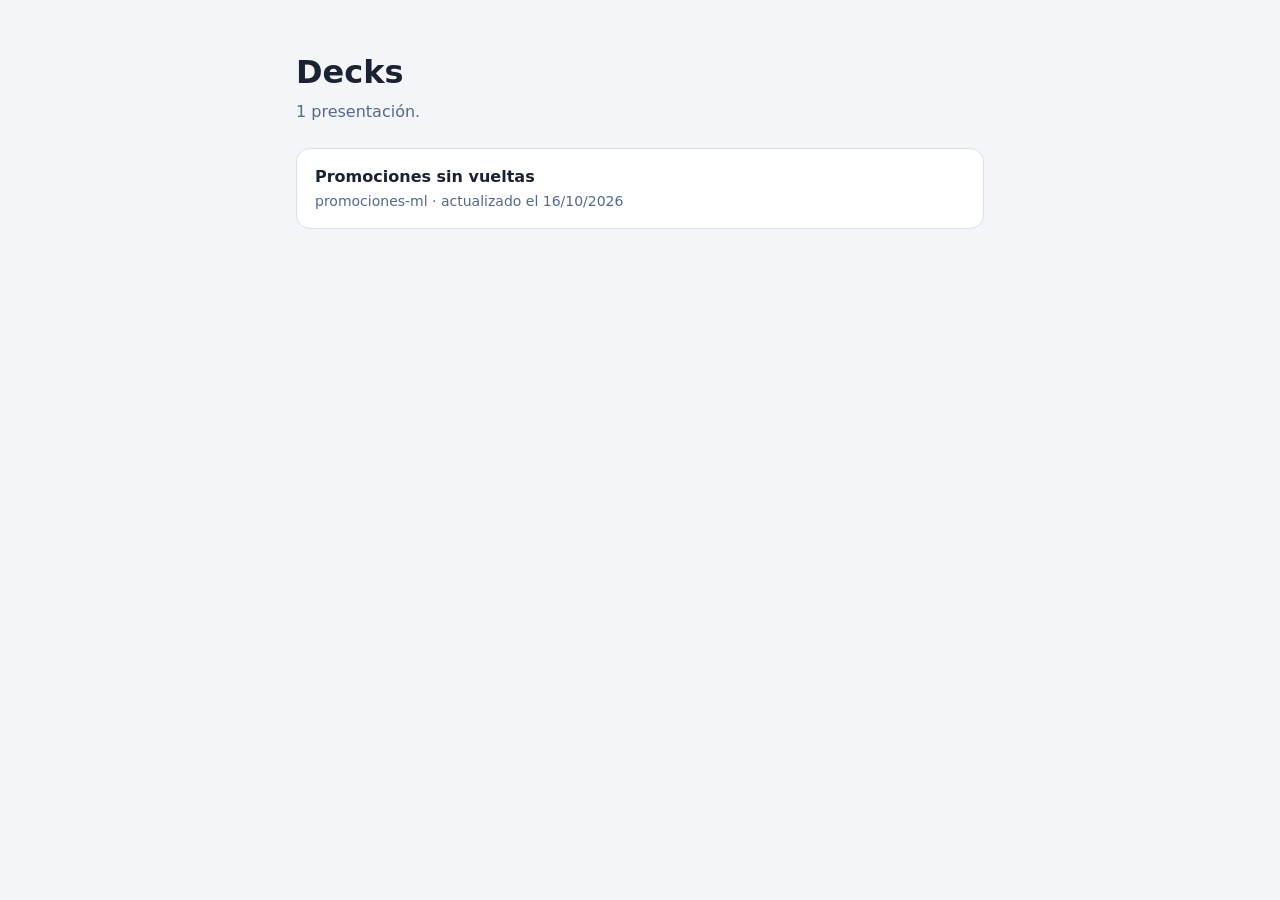
==== index.html @ 7a4c6160 "Deploy de kevinzaracho/decks-source@5b436b0" ====
<!doctype html>
<html lang="es-AR">
  <head>
    <meta charset="utf-8" />
    <meta name="viewport" content="width=device-width, initial-scale=1" />
    <meta name="robots" content="noindex, nofollow" />
    <title>Decks</title>
    <style>
      :root { color-scheme: light dark; --bg: #f3f5f9; --card: #ffffff; --ink: #1b2232; --muted: #56688c; --line: #dbe0eb; --accent: #c8007a; }
      @media (prefers-color-scheme: dark) { :root { --bg: #111522; --card: #1a2032; --ink: #eef1f7; --muted: #a3b0cc; --line: #2c3550; --accent: #ff5cb8; } }
      * { box-sizing: border-box; }
      body { margin: 0; background: var(--bg); color: var(--ink); font: 16px/1.5 system-ui, -apple-system, "Segoe UI", sans-serif; }
      main { max-width: 720px; margin: 0 auto; padding: 48px 16px; }
      h1 { margin: 0 0 4px; font-size: 32px; }
      p { margin: 0 0 24px; color: var(--muted); }
      ul { list-style: none; margin: 0; padding: 0; display: grid; gap: 12px; }
      a { display: grid; gap: 2px; padding: 16px 18px; border: 1px solid var(--line); border-radius: 14px; background: var(--card); color: inherit; text-decoration: none; }
      a:hover, a:focus-visible { border-color: var(--accent); }
      .t { font-weight: 700; }
      .m { font-size: 14px; color: var(--muted); }
    </style>
  </head>
  <body>
    <main>
      <h1>Decks</h1>
      <p>1 presentación.</p>
      <ul>
      <li><a href="promociones-ml/"><span class="t">Promociones sin vueltas</span><span class="m">promociones-ml · actualizado el 16/10/2026</span></a></li>
      </ul>
    </main>
  </body>
</html>
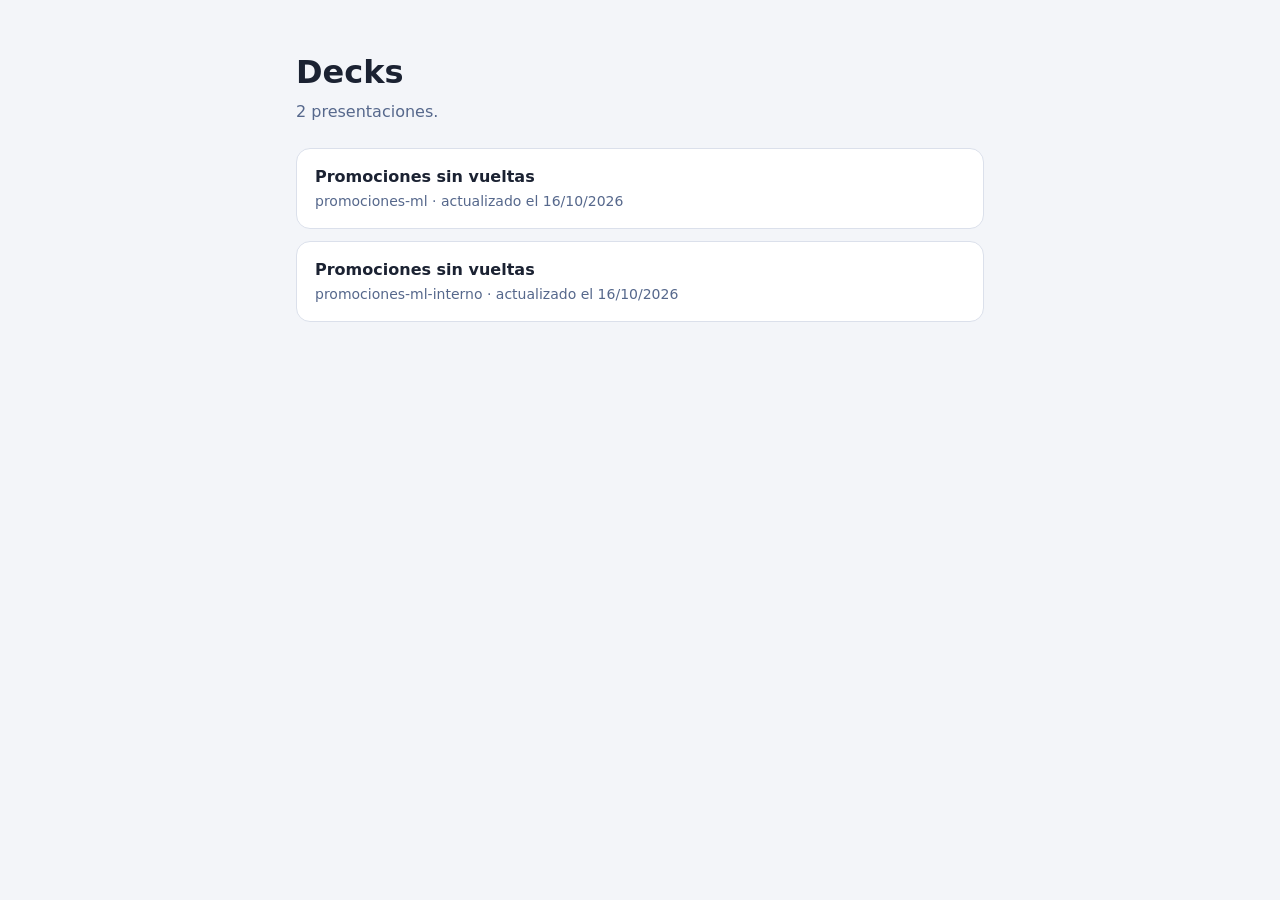
==== commit 6d81db62: "Deploy de kevinzaracho/decks-source@4fc20b1" ====
--- a/index.html
+++ b/index.html
@@ -23,9 +23,10 @@
   <body>
     <main>
       <h1>Decks</h1>
-      <p>1 presentación.</p>
+      <p>2 presentaciones.</p>
       <ul>
       <li><a href="promociones-ml/"><span class="t">Promociones sin vueltas</span><span class="m">promociones-ml · actualizado el 16/10/2026</span></a></li>
+      <li><a href="promociones-ml-interno/"><span class="t">Promociones sin vueltas</span><span class="m">promociones-ml-interno · actualizado el 16/10/2026</span></a></li>
       </ul>
     </main>
   </body>
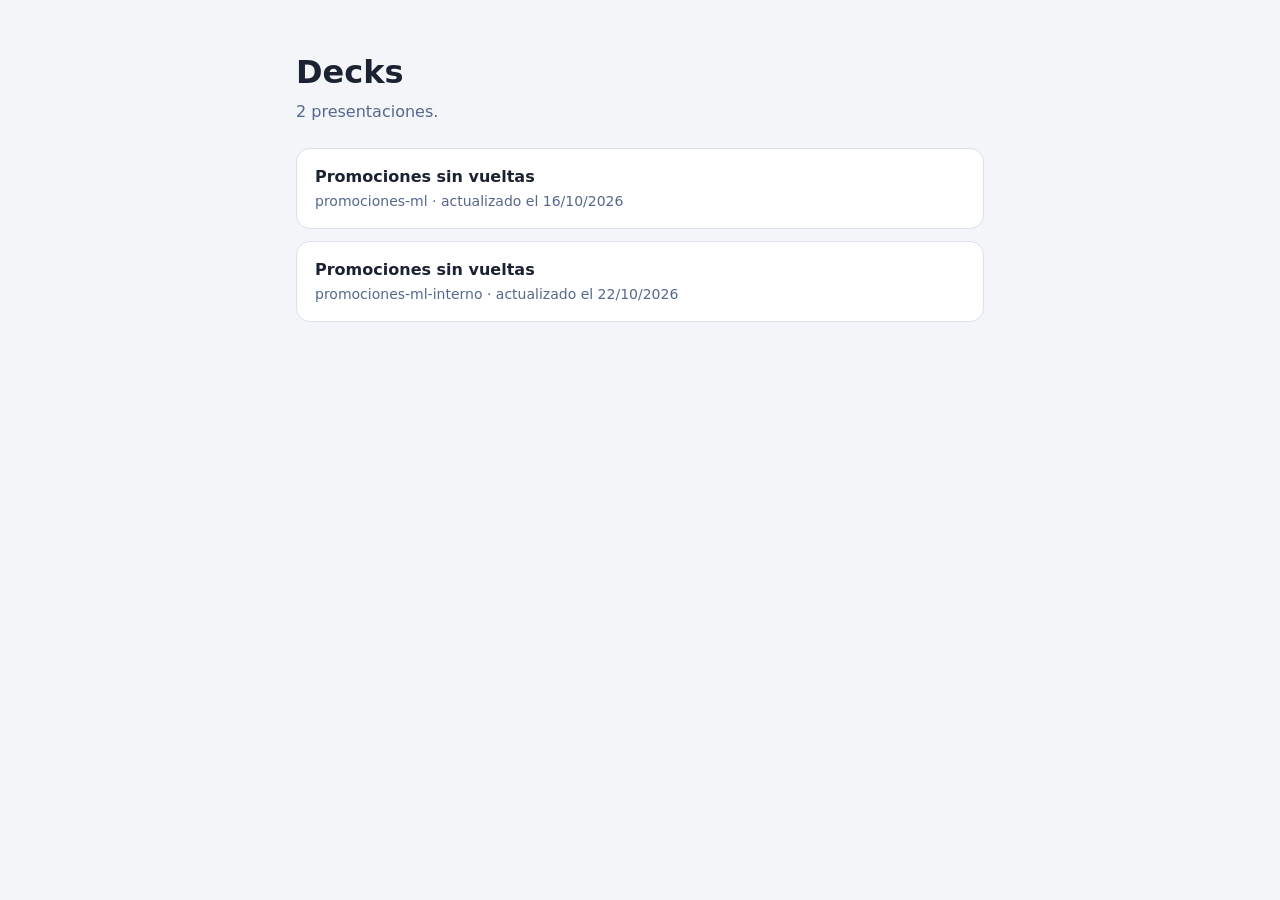
==== commit 89966da6: "Deploy de kevinzaracho/decks-source@d1e8955" ====
--- a/index.html
+++ b/index.html
@@ -26,7 +26,7 @@
       <p>2 presentaciones.</p>
       <ul>
       <li><a href="promociones-ml/"><span class="t">Promociones sin vueltas</span><span class="m">promociones-ml · actualizado el 16/10/2026</span></a></li>
-      <li><a href="promociones-ml-interno/"><span class="t">Promociones sin vueltas</span><span class="m">promociones-ml-interno · actualizado el 16/10/2026</span></a></li>
+      <li><a href="promociones-ml-interno/"><span class="t">Promociones sin vueltas</span><span class="m">promociones-ml-interno · actualizado el 22/10/2026</span></a></li>
       </ul>
     </main>
   </body>
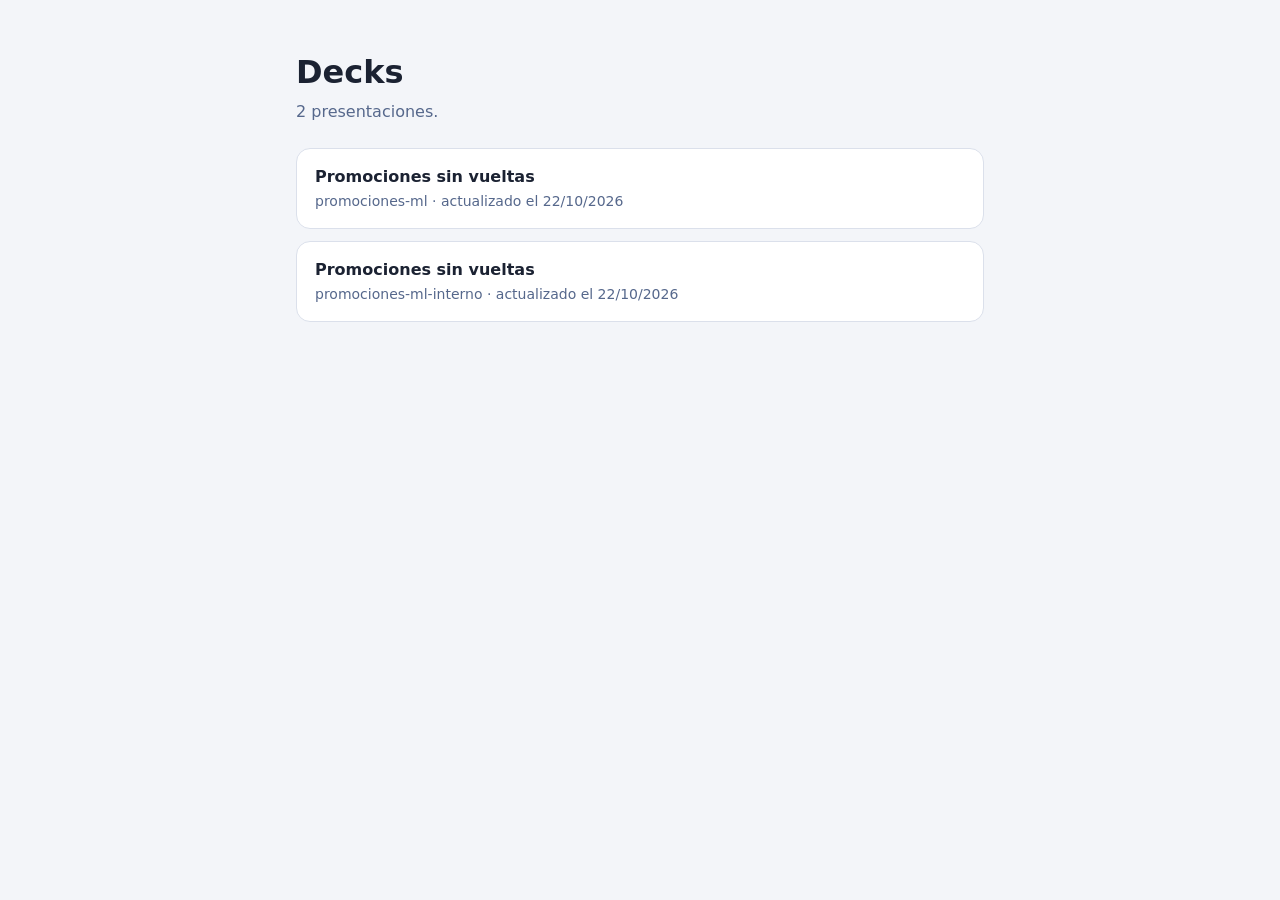
==== commit 35195625: "Deploy de kevinzaracho/decks-source@587f869" ====
--- a/index.html
+++ b/index.html
@@ -25,7 +25,7 @@
       <h1>Decks</h1>
       <p>2 presentaciones.</p>
       <ul>
-      <li><a href="promociones-ml/"><span class="t">Promociones sin vueltas</span><span class="m">promociones-ml · actualizado el 16/10/2026</span></a></li>
+      <li><a href="promociones-ml/"><span class="t">Promociones sin vueltas</span><span class="m">promociones-ml · actualizado el 22/10/2026</span></a></li>
       <li><a href="promociones-ml-interno/"><span class="t">Promociones sin vueltas</span><span class="m">promociones-ml-interno · actualizado el 22/10/2026</span></a></li>
       </ul>
     </main>
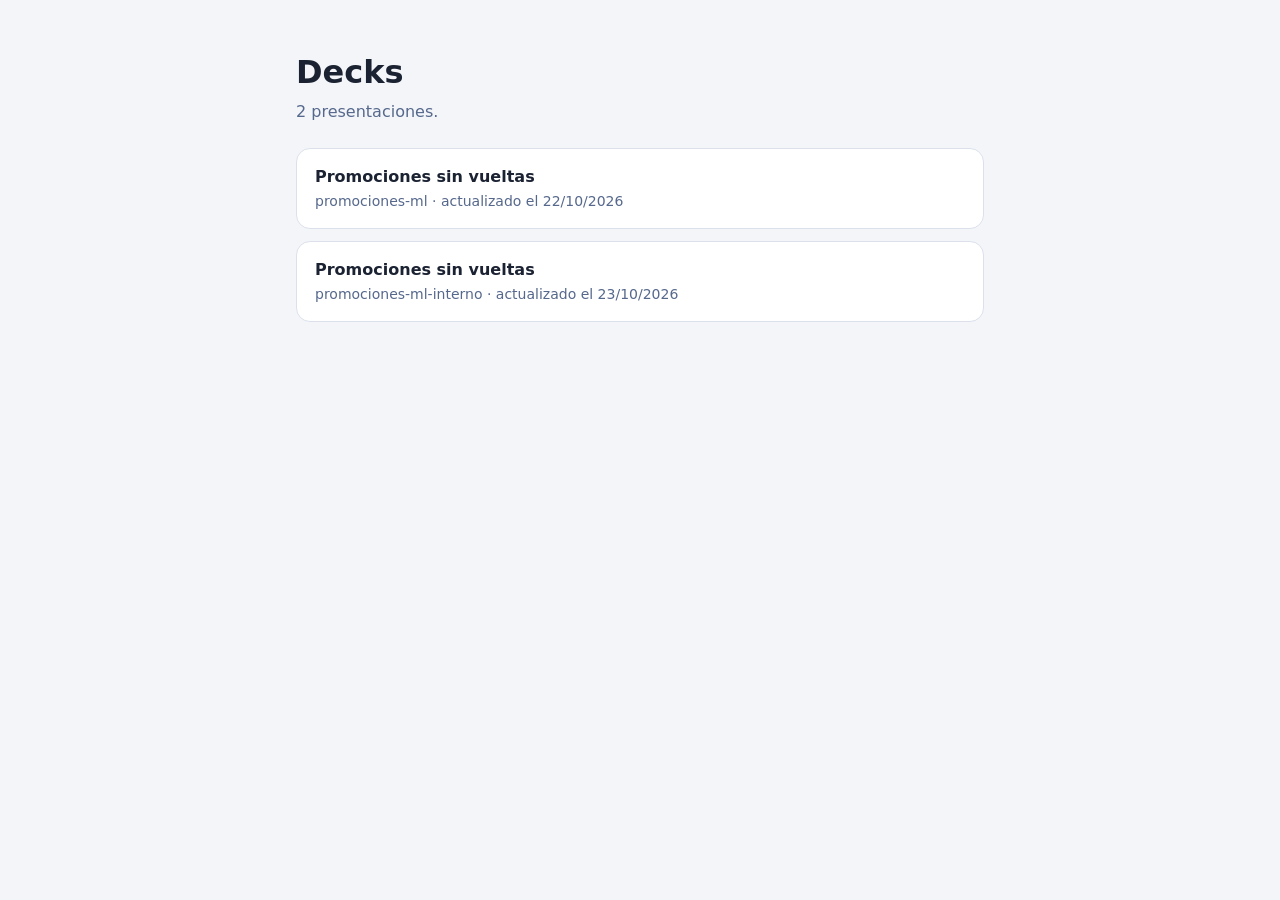
==== commit b0be88d1: "Deploy de kevinzaracho/decks-source@cd9cab9" ====
--- a/index.html
+++ b/index.html
@@ -26,7 +26,7 @@
       <p>2 presentaciones.</p>
       <ul>
       <li><a href="promociones-ml/"><span class="t">Promociones sin vueltas</span><span class="m">promociones-ml · actualizado el 22/10/2026</span></a></li>
-      <li><a href="promociones-ml-interno/"><span class="t">Promociones sin vueltas</span><span class="m">promociones-ml-interno · actualizado el 22/10/2026</span></a></li>
+      <li><a href="promociones-ml-interno/"><span class="t">Promociones sin vueltas</span><span class="m">promociones-ml-interno · actualizado el 23/10/2026</span></a></li>
       </ul>
     </main>
   </body>
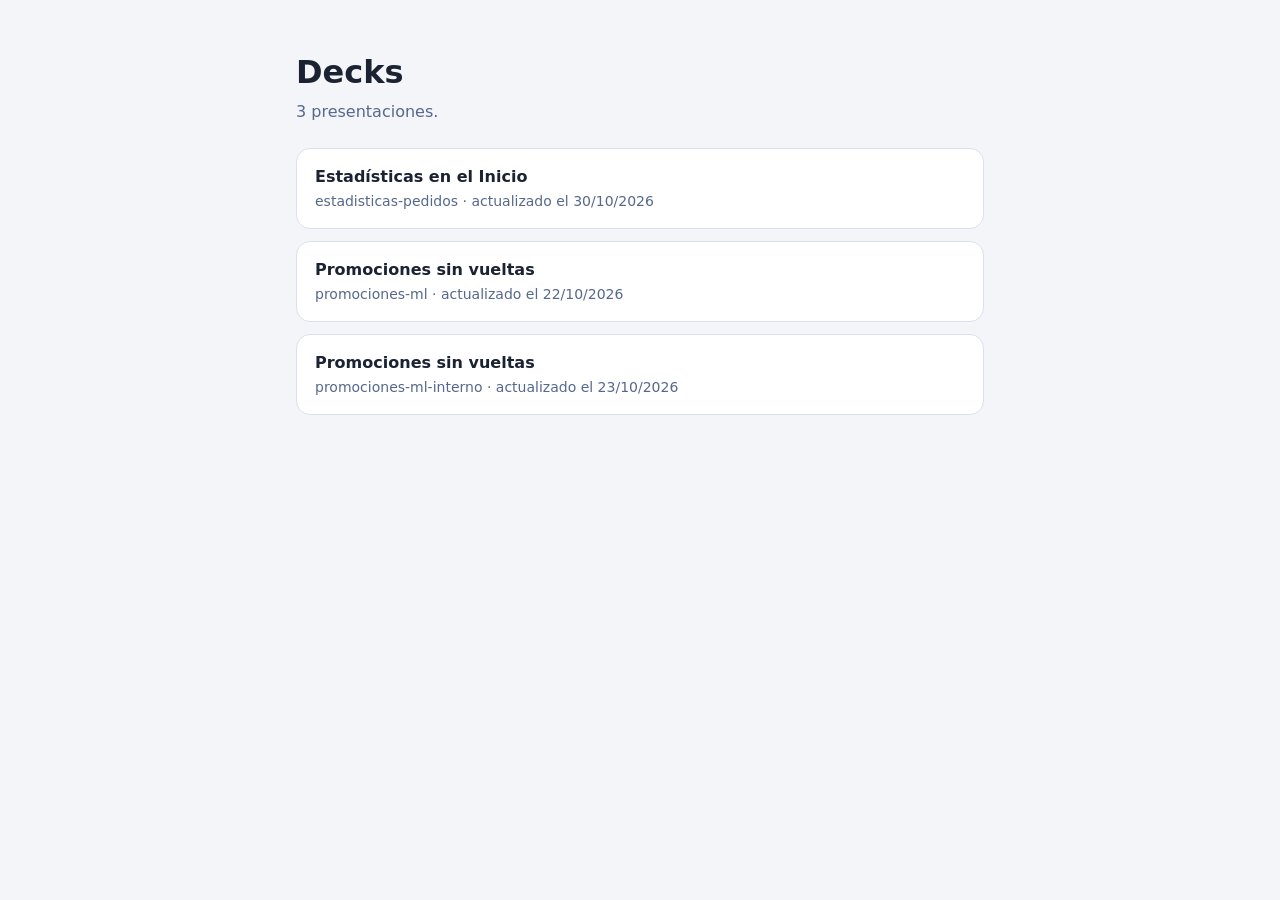
==== commit 2534fc71: "Deploy de kevinzaracho/decks-source@664b566" ====
--- a/index.html
+++ b/index.html
@@ -23,8 +23,9 @@
   <body>
     <main>
       <h1>Decks</h1>
-      <p>2 presentaciones.</p>
+      <p>3 presentaciones.</p>
       <ul>
+      <li><a href="estadisticas-pedidos/"><span class="t">Estadísticas en el Inicio</span><span class="m">estadisticas-pedidos · actualizado el 30/10/2026</span></a></li>
       <li><a href="promociones-ml/"><span class="t">Promociones sin vueltas</span><span class="m">promociones-ml · actualizado el 22/10/2026</span></a></li>
       <li><a href="promociones-ml-interno/"><span class="t">Promociones sin vueltas</span><span class="m">promociones-ml-interno · actualizado el 23/10/2026</span></a></li>
       </ul>
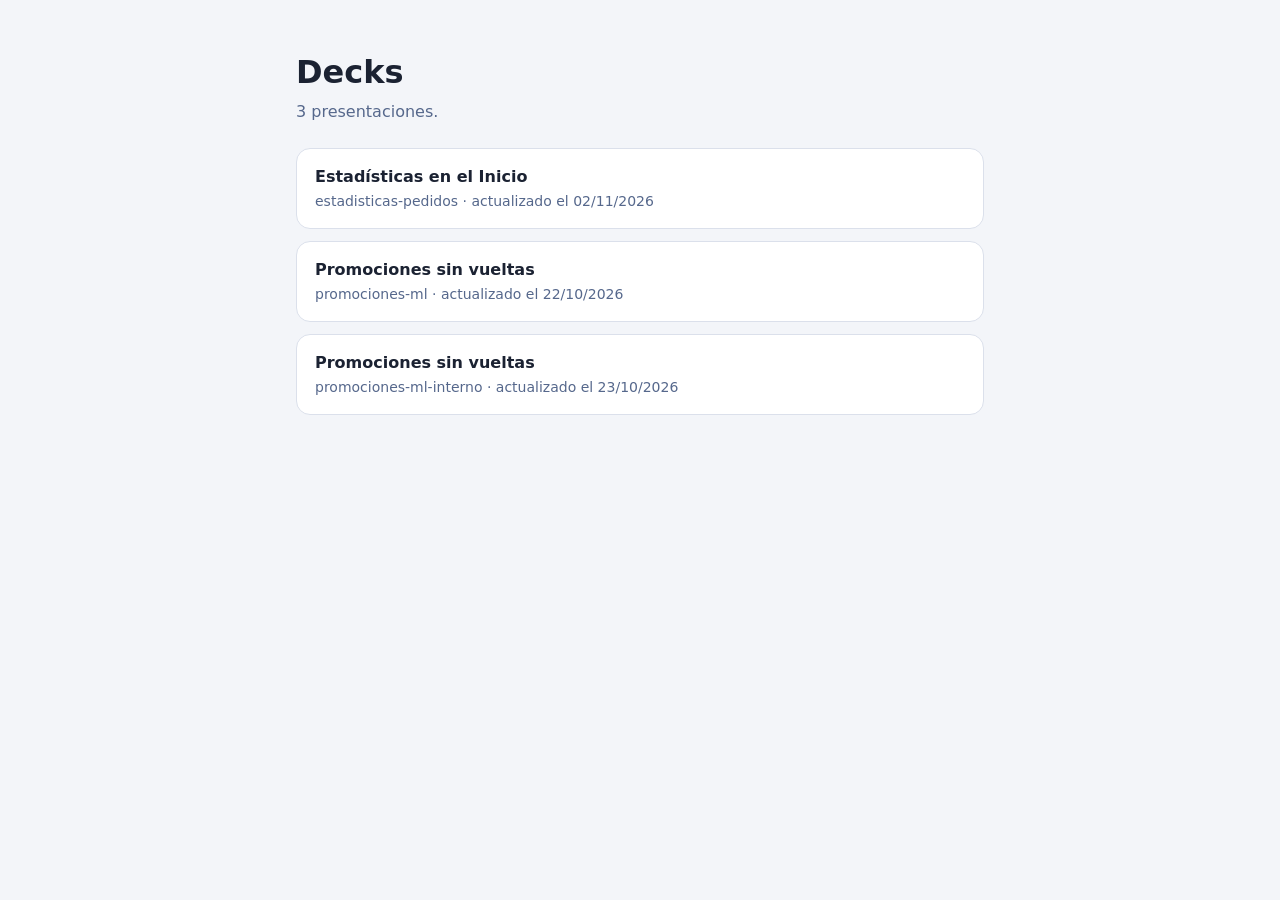
==== commit 84baf610: "Deploy de kevinzaracho/decks-source@3ca915c" ====
--- a/index.html
+++ b/index.html
@@ -25,7 +25,7 @@
       <h1>Decks</h1>
       <p>3 presentaciones.</p>
       <ul>
-      <li><a href="estadisticas-pedidos/"><span class="t">Estadísticas en el Inicio</span><span class="m">estadisticas-pedidos · actualizado el 30/10/2026</span></a></li>
+      <li><a href="estadisticas-pedidos/"><span class="t">Estadísticas en el Inicio</span><span class="m">estadisticas-pedidos · actualizado el 02/11/2026</span></a></li>
       <li><a href="promociones-ml/"><span class="t">Promociones sin vueltas</span><span class="m">promociones-ml · actualizado el 22/10/2026</span></a></li>
       <li><a href="promociones-ml-interno/"><span class="t">Promociones sin vueltas</span><span class="m">promociones-ml-interno · actualizado el 23/10/2026</span></a></li>
       </ul>
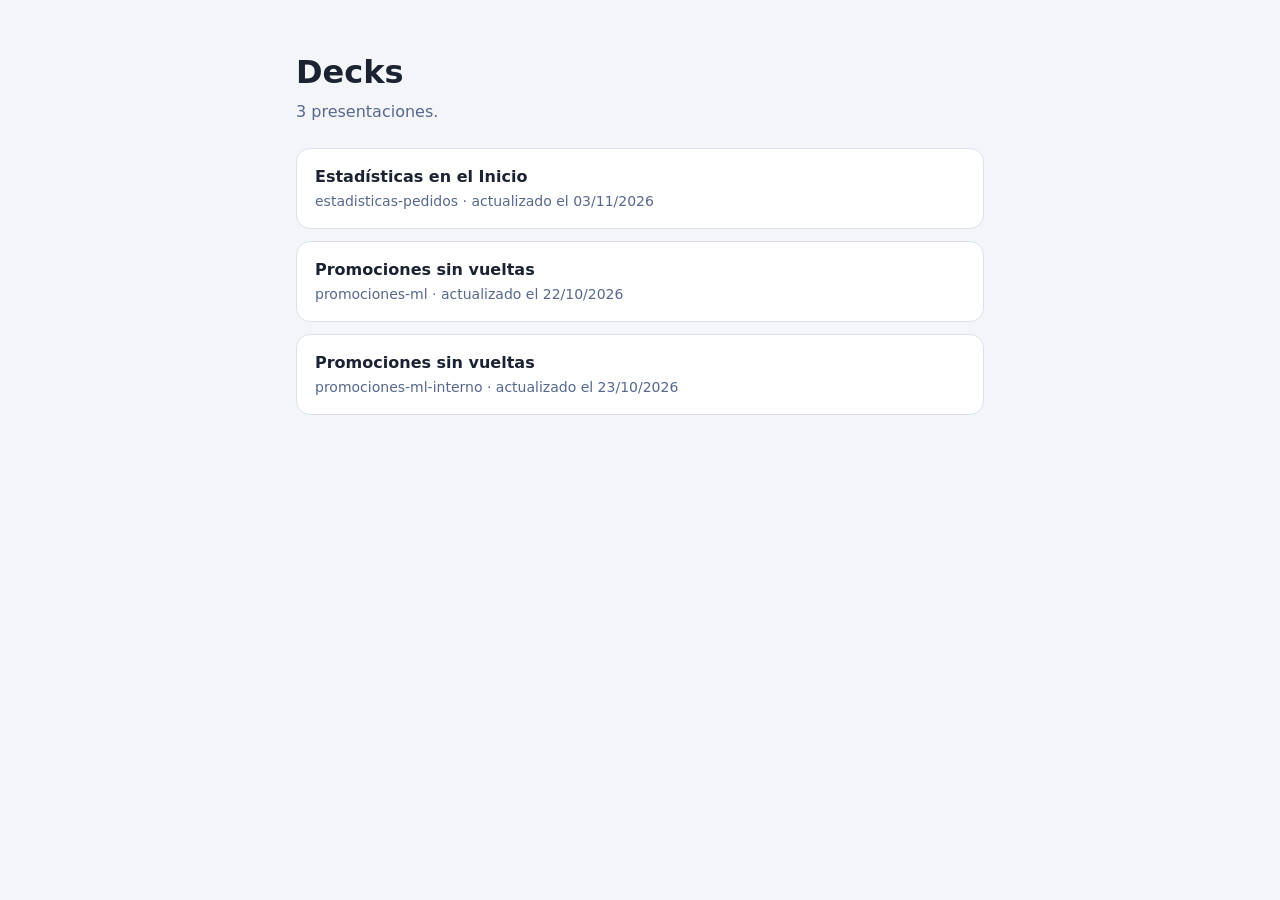
==== commit 3e1e2225: "Deploy de kevinzaracho/decks-source@edf3dbc" ====
--- a/index.html
+++ b/index.html
@@ -25,7 +25,7 @@
       <h1>Decks</h1>
       <p>3 presentaciones.</p>
       <ul>
-      <li><a href="estadisticas-pedidos/"><span class="t">Estadísticas en el Inicio</span><span class="m">estadisticas-pedidos · actualizado el 02/11/2026</span></a></li>
+      <li><a href="estadisticas-pedidos/"><span class="t">Estadísticas en el Inicio</span><span class="m">estadisticas-pedidos · actualizado el 03/11/2026</span></a></li>
       <li><a href="promociones-ml/"><span class="t">Promociones sin vueltas</span><span class="m">promociones-ml · actualizado el 22/10/2026</span></a></li>
       <li><a href="promociones-ml-interno/"><span class="t">Promociones sin vueltas</span><span class="m">promociones-ml-interno · actualizado el 23/10/2026</span></a></li>
       </ul>
